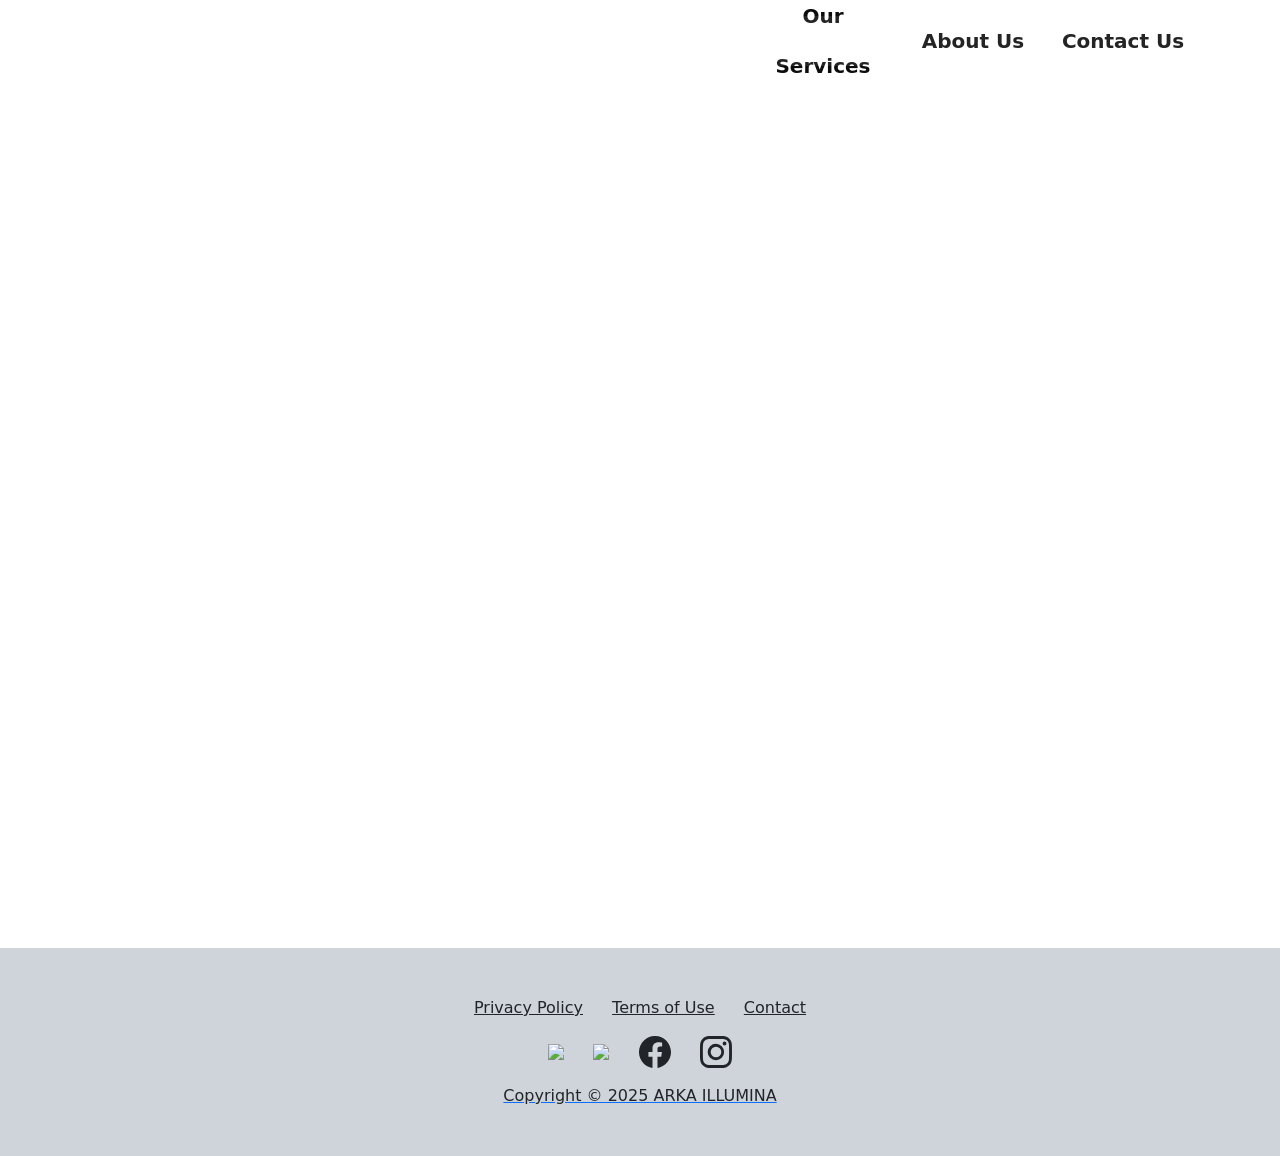
==== index.html @ 5474478c "Add files via upload Publishing" ====
<!DOCTYPE html>
<html data-bs-theme="light" lang="en">

<head>
    <meta charset="utf-8">
    <meta name="viewport" content="width=device-width, initial-scale=1.0, shrink-to-fit=no">
    <title>Arka</title>
    <link rel="icon" type="image/png" sizes="1108x424" href="assets/img/DISENYO%20ARKA%20LOGO%202%20.png">
    <link rel="icon" type="image/png" sizes="1108x424" href="assets/img/DISENYO%20ARKA%20LOGO%202%20.png" media="(prefers-color-scheme: dark)">
    <link rel="icon" type="image/png" sizes="1108x424" href="assets/img/DISENYO%20ARKA%20LOGO%202%20.png">
    <link rel="icon" type="image/png" sizes="1108x424" href="assets/img/DISENYO%20ARKA%20LOGO%202%20.png" media="(prefers-color-scheme: dark)">
    <link rel="icon" type="image/png" sizes="1108x424" href="assets/img/DISENYO%20ARKA%20LOGO%202%20.png">
    <link rel="icon" type="image/png" sizes="1108x424" href="assets/img/DISENYO%20ARKA%20LOGO%202%20.png">
    <link rel="stylesheet" href="assets/bootstrap/css/bootstrap.min.css">
    <link rel="stylesheet" href="assets/css/ABeeZee.css">
    <link rel="stylesheet" href="assets/css/Aboreto.css">
    <link rel="stylesheet" href="assets/css/Abril%20Fatface.css">
    <link rel="stylesheet" href="assets/css/Just%20Another%20Hand.css">
    <link rel="stylesheet" href="assets/css/Montserrat.css">
    <link rel="stylesheet" href="assets/css/aos.min.css">
    <link rel="stylesheet" href="assets/css/Articles-Cards-images.css">
    <link rel="stylesheet" href="assets/css/Custom-Button.css">
    <link rel="stylesheet" href="assets/css/legals.css">
    <link rel="stylesheet" href="assets/css/Navbar-Right-Links-icons.css">
    <link rel="stylesheet" href="assets/css/parallax.css">
    <link rel="stylesheet" href="assets/css/ScrollConfig.css">
    <link rel="stylesheet" href="assets/css/styles.css">
</head>

<body data-bs-smooth-scroll="true">
    <div class="scroll-wrapper">
        <div class="d-xl-flex justify-content-xl-center align-items-xl-start section" data-bs-spy="scroll">
            <div>
                <nav class="navbar navbar-expand-md bg-body py-3">
                    <div class="container"><a class="navbar-brand d-flex align-items-center" data-aos="fade-up" data-aos-duration="900" data-aos-once="true" href="index.html"><img width="235" src="assets/img/DISENYO%20ARKA%20LOGO%202%20.png"></a><button data-bs-toggle="collapse" class="navbar-toggler" data-bs-target="#navcol-2"><span class="visually-hidden">Toggle navigation</span><span class="navbar-toggler-icon"></span></button>
                        <div class="collapse navbar-collapse fs-5 fw-bolder text-center" id="navcol-2">
                            <ul class="navbar-nav fw-semibold ms-auto">
                                <li class="nav-item d-flex justify-content-center"><a class="nav-link box-anim btn-three c_btn" href="Services.html">Our Services</a></li>
                                <li class="nav-item d-flex justify-content-center"><a class="nav-link box-anim btn-three c_btn" href="AboutUs.html">About Us</a></li>
                                <li class="nav-item d-flex justify-content-center"><a class="nav-link box-anim btn-three c_btn" href="ContactUs.html">Contact Us</a></li>
                            </ul>
                        </div>
                    </div>
                </nav>
                <div class="container hieght_adj" data-bs-smooth-scroll="true">
                    <div class="row justify-content-center" style="font-family: Aboreto, serif;">
                        <div class="col-auto col-md-6 col-lg-3 col-def-sort" data-aos="fade-down" data-aos-duration="900" data-aos-delay="1350" data-aos-once="true"><img class="img_size" src="assets/img/clipboard-image-1.png"></div>
                        <div class="col-6 align-self-center col-def" data-aos="fade-down-left" data-aos-duration="950" data-aos-delay="2600" data-aos-once="true">
                            <div class="row">
                                <div class="col">
                                    <h1 class="text-uppercase fw-bold adj-fonts">Design That Speaks. <br>Style That Stays.</h1>
                                </div>
                            </div>
                            <div class="row text-center">
                                <div class="col align-self-center">
                                    <div class="row row-cols-1 row-cols-sm-1 row-cols-md-1 row-cols-lg-1 row-cols-xl-2 row-cols-xxl-2 text-center">
                                        <div class="col align-self-center" style="margin-bottom: 3em;">
                                            <p class="p_adj">At Arka Designs, every solution is a step forward—crafted with intention, built to last, and always mindful of what comes next. We don’t just design for now—we design with foresight.</p><div class="b_container">
<div class="b_wrapper">
  <div class="b_link_wrapper">
    <a class="custom_button" href="assets/docx/DISENYO_ARKA_COMPANY_PROFILE_PORTFOLIO_JANUARY_2025.pdf">View Portfolio</a>
    <div class="b_icon">
      <svg xmlns="http://www.w3.org/2000/svg" viewBox="0 0 268.832 268.832">
        <path d="M265.17 125.577l-80-80c-4.88-4.88-12.796-4.88-17.677 0-4.882 4.882-4.882 12.796 0 17.678l58.66 58.66H12.5c-6.903 0-12.5 5.598-12.5 12.5 0 6.903 5.597 12.5 12.5 12.5h213.654l-58.66 58.662c-4.88 4.882-4.88 12.796 0 17.678 2.44 2.44 5.64 3.66 8.84 3.66s6.398-1.22 8.84-3.66l79.997-80c4.883-4.882 4.883-12.796 0-17.678z"/>
      </svg>
    </div>
  </div>
  
</div>
</div>
                                        </div>
                                        <div class="col"><img src="assets/img/clipboard-image-3.png" style="width: 95%;"></div>
                                    </div>
                                </div>
                            </div>
                        </div>
                    </div>
                </div>
            </div>
        </div>
        <div class="d-xl-flex align-items-xl-center section" data-bs-spy="scroll">
            <div class="container py-4 py-xl-5 max_container" style="background: url(&quot;assets/img/clipboard-image-4.png&quot;) center / cover no-repeat;">
                <div class="row mb-5">
                    <div class="col-md-8 col-xl-6 text-center text-light mx-auto">
                        <h2 class="text-light" style="text-shadow: 1px 1px 11px var(--bs-emphasis-color);">V I S I O N &amp; M I S S I O N</h2>
                        <p class="w-lg-50" style="text-shadow: 1px 1px 11px var(--bs-emphasis-color);">A company to create present without compromising the future by all means of solution</p>
                    </div>
                </div>
                <div class="row gy-4 row-cols-1 row-cols-md-1 row-cols-lg-1 row-cols-xl-2">
                    <div class="col text-center d-xxl-flex justify-content-xxl-center">
                        <div class="card lmax_width">
                            <div class="card-body p-4">
                                <p class="text-primary card-text mb-0">C O R E</p>
                                <h4 class="card-title">Integrity</h4>
                                <p class="card-text">Someone who they can trust to put forth their best efforts</p>
                                <div class="d-flex">
                                    <div></div>
                                </div>
                            </div>
                        </div>
                    </div>
                    <div class="col text-center d-xxl-flex justify-content-xxl-center">
                        <div class="card lmax_width">
                            <div class="card-body p-4">
                                <p class="text-primary card-text mb-0">C O R E</p>
                                <h4 class="card-title">Honesty</h4>
                                <p class="card-text"><span style="color: black;">Maintain good relationship with coworkers, clients and professionals</span></p>
                                <div class="d-flex">
                                    <div></div>
                                </div>
                            </div>
                        </div>
                    </div>
                    <div class="col text-center d-xxl-flex justify-content-xxl-center">
                        <div class="card lmax_width">
                            <div class="card-body p-4">
                                <p class="text-primary card-text mb-0">C O R E</p>
                                <h4 class="card-title">Responsibility</h4>
                                <p class="card-text"><span style="color: black;">Decision making, work &amp; time management</span></p>
                                <div class="d-flex">
                                    <div></div>
                                </div>
                            </div>
                        </div>
                    </div>
                    <div class="col d-xxl-flex justify-content-xxl-center">
                        <div class="card lmax_width">
                            <div class="card-body text-center p-4">
                                <p class="text-primary card-text mb-0">C O R E</p>
                                <h4 class="card-title">Work &amp; Life</h4>
                                <p class="card-text"><span style="color: black;">It is not to prioritize your schedule, but t o schedule your priorities</span></p>
                                <div class="d-flex">
                                    <div></div>
                                </div>
                            </div>
                        </div>
                    </div>
                </div>
            </div>
        </div>
        <div class="d-xl-flex align-items-xl-center section" data-bs-spy="scroll">
            <div class="container">
                <section class="text-white py-4 py-xl-5">
                    <div class="container">
                        <div class="border rounded border-0 d-flex flex-column justify-content-center align-items-center p-4 py-5" style="background: linear-gradient(rgba(0,123,255,0.2), rgba(0,123,255,0.2)), url(&quot;assets/img/clipboard-image-2.png&quot;) center / cover;height: 500px;">
                            <div class="row">
                                <div class="col-md-10 col-xl-8 text-center d-flex d-sm-flex d-md-flex justify-content-center align-items-center mx-auto justify-content-md-start align-items-md-center justify-content-xl-center">
                                    <div>
                                        <h1 class="text-uppercase fw-bold mb-3" style="text-shadow: 1px 1px 12px var(--bs-emphasis-color);">OUR STORY</h1>
                                        <p class="mb-4" style="text-shadow: 2px 2px 6px var(--bs-emphasis-color);">Our company, which started in December 2019, is based in the Philippines and focuses on space restoration and furniture refurbishment by renovating and restoring it to its original state. As the years go by, the company has ventured into mall fit-outs and mall kiosks, considering luxury brands, cosmetics, and restaurants. Given a chance at large-scale planning comes the resorts, rest houses, and dream houses. Disenyo Arka is our trademark name while Arka-Illumina is the name registered on all supporting documents</p>
                                    </div>
                                </div>
                            </div>
                        </div>
                    </div>
                </section>
            </div>
        </div>
        <div class="d-xl-flex align-items-xl-center section" data-bs-spy="scroll">
            <div class="container">
                <div class="row row-cols-1 row-cols-sm-1 row-cols-md-2 row-cols-lg-2 row-cols-xl-2 row-cols-xxl-2">
                    <div class="col">
                        <div class="row">
                            <div class="col">
                                <div>
                                    <div class="row text-center">
                                        <div class="col"><img src="assets/img/ARKA%20ILLUMINA%20PNG.png" width="200" style="position: relative;"></div>
                                        <div class="col">
                                            <h1>Our Philosophy</h1>
                                            <p>“Design for people <br>-by nature”</p>
                                        </div>
                                    </div>
                                </div>
                            </div>
                        </div>
                        <div class="row">
                            <div class="col"><img src="assets/img/clipboard-image-12.png" width="100%"></div>
                            <div class="col"><img src="assets/img/clipboard-image-13.png" width="100%"></div>
                            <div class="col"><img src="assets/img/clipboard-image-14.png" width="100%"></div>
                        </div>
                    </div>
                    <div class="col align-self-center">
                        <div class="carousel slide" data-bs-ride="carousel" id="carousel-1">
                            <div class="carousel-inner">
                                <div class="carousel-item active"><img class="w-100 d-block" src="assets/img/clipboard-image-5.png" alt="Slide Image"></div>
                                <div class="carousel-item"><img class="w-100 d-block" src="assets/img/clipboard-image-11.png"></div>
                                <div class="carousel-item"><img class="w-100 d-block" src="assets/img/clipboard-image-10.png" alt="Slide Image"></div>
                                <div class="carousel-item"><img class="w-100 d-block" src="assets/img/clipboard-image-9.png" alt="Slide Image"></div>
                            </div>
                            <div><a class="carousel-control-prev" href="#carousel-1" role="button" data-bs-slide="prev"><span class="carousel-control-prev-icon"></span><span class="visually-hidden">Previous</span></a><a class="carousel-control-next" href="#carousel-1" role="button" data-bs-slide="next"><span class="carousel-control-next-icon"></span><span class="visually-hidden">Next</span></a></div>
                            <div class="carousel-indicators"><button type="button" data-bs-target="#carousel-1" data-bs-slide-to="0" class="active"></button> <button type="button" data-bs-target="#carousel-1" data-bs-slide-to="1"></button> <button type="button" data-bs-target="#carousel-1" data-bs-slide-to="2"></button> <button type="button" data-bs-target="#carousel-1" data-bs-slide-to="3"></button></div>
                        </div>
                    </div>
                </div>
            </div>
        </div>
    </div>
    <footer class="text-center bg-dark-subtle" style="margin-top: 3em;">
        <div class="container text-dark-emphasis py-4 py-lg-5">
            <ul class="list-inline">
                <li class="list-inline-item me-4"><a class="link-dark" href="privacy.html">Privacy Policy</a></li>
                <li class="list-inline-item me-4"><a class="link-dark" href="terms.html">Terms of Use</a></li>
                <li class="list-inline-item"><a class="link-dark" href="ContactUs.html">Contact</a></li>
            </ul>
            <ul class="list-inline">
                <li class="list-inline-item me-4"><a href="index.html"><img src="assets/img/DISENYO%20ARKA%20LOGO%202%20.png" width="90"></a></li>
                <li class="list-inline-item me-4"><a href="copy.html"><img src="assets/img/ARKA%20ILLUMINA%20PNG.png" width="90"></a></li>
                <li class="list-inline-item me-4"><a href="https://www.facebook.com/share/1adW7vYdAq/"><svg xmlns="http://www.w3.org/2000/svg" width="1em" height="1em" fill="currentColor" viewBox="0 0 16 16" class="bi bi-facebook fs-2 text-dark">
                            <path d="M16 8.049c0-4.446-3.582-8.05-8-8.05C3.58 0-.002 3.603-.002 8.05c0 4.017 2.926 7.347 6.75 7.951v-5.625h-2.03V8.05H6.75V6.275c0-2.017 1.195-3.131 3.022-3.131.876 0 1.791.157 1.791.157v1.98h-1.009c-.993 0-1.303.621-1.303 1.258v1.51h2.218l-.354 2.326H9.25V16c3.824-.604 6.75-3.934 6.75-7.951"></path>
                        </svg></a></li>
                <li class="list-inline-item"><a href="https://l.facebook.com/l.php?u=https%3A%2F%2Fwww.instagram.com%2F_u%2Fdisenyo_.arka%3Figsh%3DMWdramJhemo5dXpmaQ%253D%253D%26fbclid%3DIwZXh0bgNhZW0CMTAAYnJpZBExb1ZEa1NxTHBJeFIzMUhpTgEeJckvPJArrrnr8qedAKUQjZtYBeEW9Y-iQZsZ3EF8ZM2bUMLweVgJUHp-LIY_aem_Ee-7JcLedaXMKD9zFIa9NA&amp;h=AT1GXMm3JYJP9fhIzOs9dSbSFIQNf-H3M2djO6bfSwwJM0FNCi02kGoFpY5zuVVJCQiL8ZRgDde3kzv2AzvMfyiwbUlbVFyhkjvFOXuxwPGM8BqV6KqAAoL0Y_a-M5XO" rel="external"><svg xmlns="http://www.w3.org/2000/svg" width="1em" height="1em" fill="currentColor" viewBox="0 0 16 16" class="bi bi-instagram fs-2 text-dark">
                            <path d="M8 0C5.829 0 5.556.01 4.703.048 3.85.088 3.269.222 2.76.42a3.917 3.917 0 0 0-1.417.923A3.927 3.927 0 0 0 .42 2.76C.222 3.268.087 3.85.048 4.7.01 5.555 0 5.827 0 8.001c0 2.172.01 2.444.048 3.297.04.852.174 1.433.372 1.942.205.526.478.972.923 1.417.444.445.89.719 1.416.923.51.198 1.09.333 1.942.372C5.555 15.99 5.827 16 8 16s2.444-.01 3.298-.048c.851-.04 1.434-.174 1.943-.372a3.916 3.916 0 0 0 1.416-.923c.445-.445.718-.891.923-1.417.197-.509.332-1.09.372-1.942C15.99 10.445 16 10.173 16 8s-.01-2.445-.048-3.299c-.04-.851-.175-1.433-.372-1.941a3.926 3.926 0 0 0-.923-1.417A3.911 3.911 0 0 0 13.24.42c-.51-.198-1.092-.333-1.943-.372C10.443.01 10.172 0 7.998 0h.003zm-.717 1.442h.718c2.136 0 2.389.007 3.232.046.78.035 1.204.166 1.486.275.373.145.64.319.92.599.28.28.453.546.598.92.11.281.24.705.275 1.485.039.843.047 1.096.047 3.231s-.008 2.389-.047 3.232c-.035.78-.166 1.203-.275 1.485a2.47 2.47 0 0 1-.599.919c-.28.28-.546.453-.92.598-.28.11-.704.24-1.485.276-.843.038-1.096.047-3.232.047s-2.39-.009-3.233-.047c-.78-.036-1.203-.166-1.485-.276a2.478 2.478 0 0 1-.92-.598 2.48 2.48 0 0 1-.6-.92c-.109-.281-.24-.705-.275-1.485-.038-.843-.046-1.096-.046-3.233 0-2.136.008-2.388.046-3.231.036-.78.166-1.204.276-1.486.145-.373.319-.64.599-.92.28-.28.546-.453.92-.598.282-.11.705-.24 1.485-.276.738-.034 1.024-.044 2.515-.045v.002zm4.988 1.328a.96.96 0 1 0 0 1.92.96.96 0 0 0 0-1.92zm-4.27 1.122a4.109 4.109 0 1 0 0 8.217 4.109 4.109 0 0 0 0-8.217zm0 1.441a2.667 2.667 0 1 1 0 5.334 2.667 2.667 0 0 1 0-5.334"></path>
                        </svg></a></li>
            </ul><a href="copy.html"><span style="color: rgb(33, 37, 41);">Copyright © 2025 ARKA ILLUMINA</span></a>
        </div>
    </footer>
    <script src="assets/bootstrap/js/bootstrap.min.js"></script>
    <script src="assets/js/aos.min.js"></script>
    <script src="assets/js/bs-init.js"></script>
    <script src="assets/js/scrollbehavior.js"></script>
</body>

</html>
---- assets/css/ABeeZee.css ----
@font-face {
	font-family: 'ABeeZee';
	src: url(../../assets/fonts/ABeeZee-4d5037aebfdd6601207320d04ea0ff1c.woff2) format('woff2');
	font-weight: 400;
	font-style: normal;
	font-display: swap;
	unicode-range: U+0100-02BA, U+02BD-02C5, U+02C7-02CC, U+02CE-02D7, U+02DD-02FF, U+0304, U+0308, U+0329, U+1D00-1DBF, U+1E00-1E9F, U+1EF2-1EFF, U+2020, U+20A0-20AB, U+20AD-20C0, U+2113, U+2C60-2C7F, U+A720-A7FF;
}

@font-face {
	font-family: 'ABeeZee';
	src: url(../../assets/fonts/ABeeZee-ebcf314e23b920879e1a8a43543ef1c7.woff2) format('woff2');
	font-weight: 400;
	font-style: normal;
	font-display: swap;
	unicode-range: U+0000-00FF, U+0131, U+0152-0153, U+02BB-02BC, U+02C6, U+02DA, U+02DC, U+0304, U+0308, U+0329, U+2000-206F, U+20AC, U+2122, U+2191, U+2193, U+2212, U+2215, U+FEFF, U+FFFD;
}
---- assets/css/Aboreto.css ----
@font-face {
	font-family: 'Aboreto';
	src: url(../../assets/fonts/Aboreto-c7ea56d640bf92d4561f7e83de775d78.woff2) format('woff2');
	font-weight: 400;
	font-style: normal;
	font-display: swap;
	unicode-range: U+0100-02BA, U+02BD-02C5, U+02C7-02CC, U+02CE-02D7, U+02DD-02FF, U+0304, U+0308, U+0329, U+1D00-1DBF, U+1E00-1E9F, U+1EF2-1EFF, U+2020, U+20A0-20AB, U+20AD-20C0, U+2113, U+2C60-2C7F, U+A720-A7FF;
}

@font-face {
	font-family: 'Aboreto';
	src: url(../../assets/fonts/Aboreto-3cfb3671eda9922eebf773035b8557d1.woff2) format('woff2');
	font-weight: 400;
	font-style: normal;
	font-display: swap;
	unicode-range: U+0000-00FF, U+0131, U+0152-0153, U+02BB-02BC, U+02C6, U+02DA, U+02DC, U+0304, U+0308, U+0329, U+2000-206F, U+20AC, U+2122, U+2191, U+2193, U+2212, U+2215, U+FEFF, U+FFFD;
}
---- assets/css/Montserrat.css ----
@font-face {
	font-family: 'Montserrat';
	src: url(../../assets/fonts/Montserrat-0443933b13df9204fcfd744148a44ef1.woff2) format('woff2');
	font-weight: 400;
	font-style: normal;
	font-display: swap;
	unicode-range: U+0460-052F, U+1C80-1C8A, U+20B4, U+2DE0-2DFF, U+A640-A69F, U+FE2E-FE2F;
}

@font-face {
	font-family: 'Montserrat';
	src: url(../../assets/fonts/Montserrat-496318376700c988bd7d71dcb9a069e9.woff2) format('woff2');
	font-weight: 400;
	font-style: normal;
	font-display: swap;
	unicode-range: U+0301, U+0400-045F, U+0490-0491, U+04B0-04B1, U+2116;
}

@font-face {
	font-family: 'Montserrat';
	src: url(../../assets/fonts/Montserrat-e1929891f981581f28bb014d74729f6d.woff2) format('woff2');
	font-weight: 400;
	font-style: normal;
	font-display: swap;
	unicode-range: U+0102-0103, U+0110-0111, U+0128-0129, U+0168-0169, U+01A0-01A1, U+01AF-01B0, U+0300-0301, U+0303-0304, U+0308-0309, U+0323, U+0329, U+1EA0-1EF9, U+20AB;
}

@font-face {
	font-family: 'Montserrat';
	src: url(../../assets/fonts/Montserrat-a4b78bffccf4ecd6c4f20a5031b5a8d3.woff2) format('woff2');
	font-weight: 400;
	font-style: normal;
	font-display: swap;
	unicode-range: U+0100-02BA, U+02BD-02C5, U+02C7-02CC, U+02CE-02D7, U+02DD-02FF, U+0304, U+0308, U+0329, U+1D00-1DBF, U+1E00-1E9F, U+1EF2-1EFF, U+2020, U+20A0-20AB, U+20AD-20C0, U+2113, U+2C60-2C7F, U+A720-A7FF;
}

@font-face {
	font-family: 'Montserrat';
	src: url(../../assets/fonts/Montserrat-d4b1804c99b79709e29f1318aeaadfb2.woff2) format('woff2');
	font-weight: 400;
	font-style: normal;
	font-display: swap;
	unicode-range: U+0000-00FF, U+0131, U+0152-0153, U+02BB-02BC, U+02C6, U+02DA, U+02DC, U+0304, U+0308, U+0329, U+2000-206F, U+20AC, U+2122, U+2191, U+2193, U+2212, U+2215, U+FEFF, U+FFFD;
}
---- assets/css/Articles-Cards-images.css ----
.fit-cover {
  object-fit: cover;
}
---- assets/css/Custom-Button.css ----
.b_container {
  position: relative;
  top: 50%;
  left: 50%;
  transform: translate(-50%, -50%);
}

.b_wrapper {
  position: fixed;
  top: 50%;
  left: 50%;
  transform: translate(-50%, -50%);
}

.b_link_wrapper {
  position: relative;
}

a.custom_button {
  font-family: 'Lato', sans-serif;
  display: block;
  width: 250px;
  height: 50px;
  line-height: 50px;
  font-weight: bold;
  text-decoration: none;
  background: #333;
  text-align: center;
  color: #fbfffa;
  text-transform: uppercase;
  letter-spacing: 1px;
  border: 3px solid #333;
  transition: all .35s;
}

.b_icon {
  width: 50px;
  height: 50px;
  border: 3px solid transparent;
  position: absolute;
  transform: rotate(45deg);
  right: 0;
  top: 0;
  z-index: -1;
  transition: all .35s;
}

.b_icon svg {
  width: 30px;
  position: absolute;
  top: calc(50% - 15px);
  left: calc(50% - 15px);
  transform: rotate(-45deg);
  fill: #2ecc71;
  transition: all .35s;
}

a.custom_button:hover {
  width: 200px;
  border: 3px solid #2ecc71;
  background: transparent;
  color: #2ecc71;
}

a.custom_button:hover + .b_icon {
  border: 3px solid #2ecc71;
  right: -25%;
}
---- assets/css/legals.css ----
.legal-page {
  max-width: 900px;
  margin: 60px auto;
  padding: 40px 20px;
  background-color: rgba(0, 0, 0, 0.05);
  border-radius: 12px;
  font-family: 'Segoe UI', sans-serif;
  color: #333;
}

.legal-page h1 {
  font-size: 2rem;
  font-weight: 600;
  margin-bottom: 20px;
  text-align: center;
}

.legal-page h2 {
  font-size: 1.2rem;
  font-weight: 600;
  margin-top: 30px;
  margin-bottom: 10px;
}

.legal-page p {
  line-height: 1.6;
  margin-bottom: 20px;
}

.legal-page ul {
  padding-left: 20px;
  margin-bottom: 20px;
}

.legal-page li {
  margin-bottom: 10px;
}

.legal-page .contact {
  margin-top: 40px;
  font-style: italic;
  text-align: center;
}
---- assets/css/Navbar-Right-Links-icons.css ----
.bs-icon {
  --bs-icon-size: .75rem;
  display: flex;
  flex-shrink: 0;
  justify-content: center;
  align-items: center;
  font-size: var(--bs-icon-size);
  width: calc(var(--bs-icon-size) * 2);
  height: calc(var(--bs-icon-size) * 2);
  color: var(--bs-primary);
}

.bs-icon-xs {
  --bs-icon-size: 1rem;
  width: calc(var(--bs-icon-size) * 1.5);
  height: calc(var(--bs-icon-size) * 1.5);
}

.bs-icon-sm {
  --bs-icon-size: 1rem;
}

.bs-icon-md {
  --bs-icon-size: 1.5rem;
}

.bs-icon-lg {
  --bs-icon-size: 2rem;
}

.bs-icon-xl {
  --bs-icon-size: 2.5rem;
}

.bs-icon.bs-icon-primary {
  color: var(--bs-white);
  background: var(--bs-primary);
}

.bs-icon.bs-icon-primary-light {
  color: var(--bs-primary);
  background: rgba(var(--bs-primary-rgb), .2);
}

.bs-icon.bs-icon-semi-white {
  color: var(--bs-primary);
  background: rgba(255, 255, 255, .5);
}

.bs-icon.bs-icon-rounded {
  border-radius: .5rem;
}

.bs-icon.bs-icon-circle {
  border-radius: 50%;
}
---- assets/css/parallax.css ----
/* Parallax background sections */

.parallax-bg {
  background-attachment: fixed;
  background-position: center;
  background-repeat: no-repeat;
  background-size: cover;
  position: relative;
  z-index: 1;
  text-align: center;
}

/* Shared card styling */

.parallax-bg .container, .section-card {
  background-color: rgba(0, 0, 0, 0.5);
  padding: 40px;
  border-radius: 12px;
  color: #fff;
  max-width: 900px;
  margin: auto;
  text-align: center;
}

/* Typography */

.parallax-bg h2, .parallax-bg p, .parallax-bg li, .section-card h2, .section-card p, .section-card li {
  color: #fff;
}

ul.row li {
  list-style: none;
  margin-bottom: 10px;
}

/* Responsive tweaks */

@media (max-width: 768px) {
  .parallax-bg {
    background-attachment: scroll;
  }
}

@media (max-width: 768px) {
  .parallax-bg .container, .section-card {
    padding: 20px;
  }
}

@media (max-width: 768px) {
  .parallax-bg h2, .section-card h2 {
    font-size: 1.5rem;
  }
}

@media (max-width: 768px) {
  .parallax-bg p, .parallax-bg li, .section-card p, .section-card li {
    font-size: 1rem;
  }
}

@media (max-width: 768px) {
  .row > [class*="col-"] {
    text-align: center;
    padding-bottom: 20px;
  }
}
---- assets/css/ScrollConfig.css ----
@media (min-width: 1200px) {
  .scroll-wrapper {
    scroll-snap-type: y mandatory;
    overflow-y: scroll;
    height: 100vh;
    scroll-behavior: smooth;
  }
}

@media (min-width: 1200px) {
  .section {
    scroll-snap-align: start;
    justify-content: center;
    height: 100vh;
  }
}
---- assets/css/styles.css ----
.col-def-sort {
}

@media (max-width: 768px) {
  .col-def-sort {
    order: 2;
    width: 80%;
    display: none;
  }
}

.col-def {
  width: 50%;
}

@media (max-width: 768px) {
  .col-def {
    width: 100%;
    margin-bottom: 4em;
  }
}

@media (max-width: 768px) {
  .col-def {
    width: 100%;
    margin-bottom: 4em;
  }
}

.adj-fonts {
  font-size: 2.9vw;
  margin-bottom: 1em;
  font-family: Montserrat, sans-serif;
}

@media (max-width: 768px) {
  .adj-fonts {
    font-size: 4vw;
    margin-bottom: 1em;
    font-family: Montserrat, sans-serif;
  }
}

.p_adj {
  margin-bottom: 3em;
  font-size: 1em;
  font-family: Montserrat, sans-serif;
}

@media (max-width: 768px) {
  .p_adj {
    margin-bottom: 3em;
    font-size: 3vw;
    font-family: Montserrat, sans-serif;
  }
}

/* ========================      BUTTON THREE======================== */

.box-anim {
  display: flex;
  justify-content: center;
  align-items: center;
}

.c_btn {
  line-height: 50px;
  height: 50px;
  text-align: center;
  width: 150px;
  cursor: pointer;
}

.btn-three {
  color: #0d0c0c;
  transition: all 0.5s;
  position: relative;
}

.btn-three::before {
  content: '';
  position: absolute;
  top: 0;
  left: 0;
  width: 100%;
  height: 100%;
  z-index: 1;
  background-color: rgba(255,255,255,0.1);
  transition: all 0.3s;
}

.btn-three:hover::before {
  opacity: 0;
  transform: scale(0.5,0.5);
}

.btn-three::after {
  content: '';
  position: absolute;
  top: 0;
  left: 0;
  width: 100%;
  height: 100%;
  z-index: 1;
  opacity: 0;
  transition: all 0.3s;
  border: 1px solid rgba(0,0,0,0.5);
  transform: scale(1.2,1.2);
}

.btn-three:hover::after {
  opacity: 1;
  transform: scale(1,1);
}

.max_container {
  max-width: 100% !important;
}

@media (min-width: 576px) {
  .lmax_width {
    background: rgba(251,255,250,0.46);
    min-width: 533px;
  }
}

.lmax_width {
  background: rgba(251,255,250,0.46);
}

@media (min-width: 992px) {
  .dp {
    width: 8em !important;
  }
}

@media (min-width: 776px) {
  .dp {
    width: 8em !important;
  }
}

.dp {
  width: 29vw;
}

@media (min-height: 740px) {
  .hieght_adj {
    padding-top: 64px;
  }
}

.img_size {
  width: 80%;
}

@media (min-height: 875px) {
  .img_size {
    width: 100%;
  }
}

.image-section {
  height: 100vh;
  background-color: #fff;
}

.image-section::before {
  content: "";
  top: 0;
  right: 40px;
  width: 40%;
  height: 100%;
  background-image: url('../../assets/img/clipboard-image-13.png');
  background-size: auto;
  background-position: right;
  background-repeat: no-repeat;
  opacity: 1;
}

.stnd-up {
  width: 100%;
  display: none;
}

@media (min-width: 992px) {
  .stnd-up {
    width: 100%;
    display: inline;
  }
}
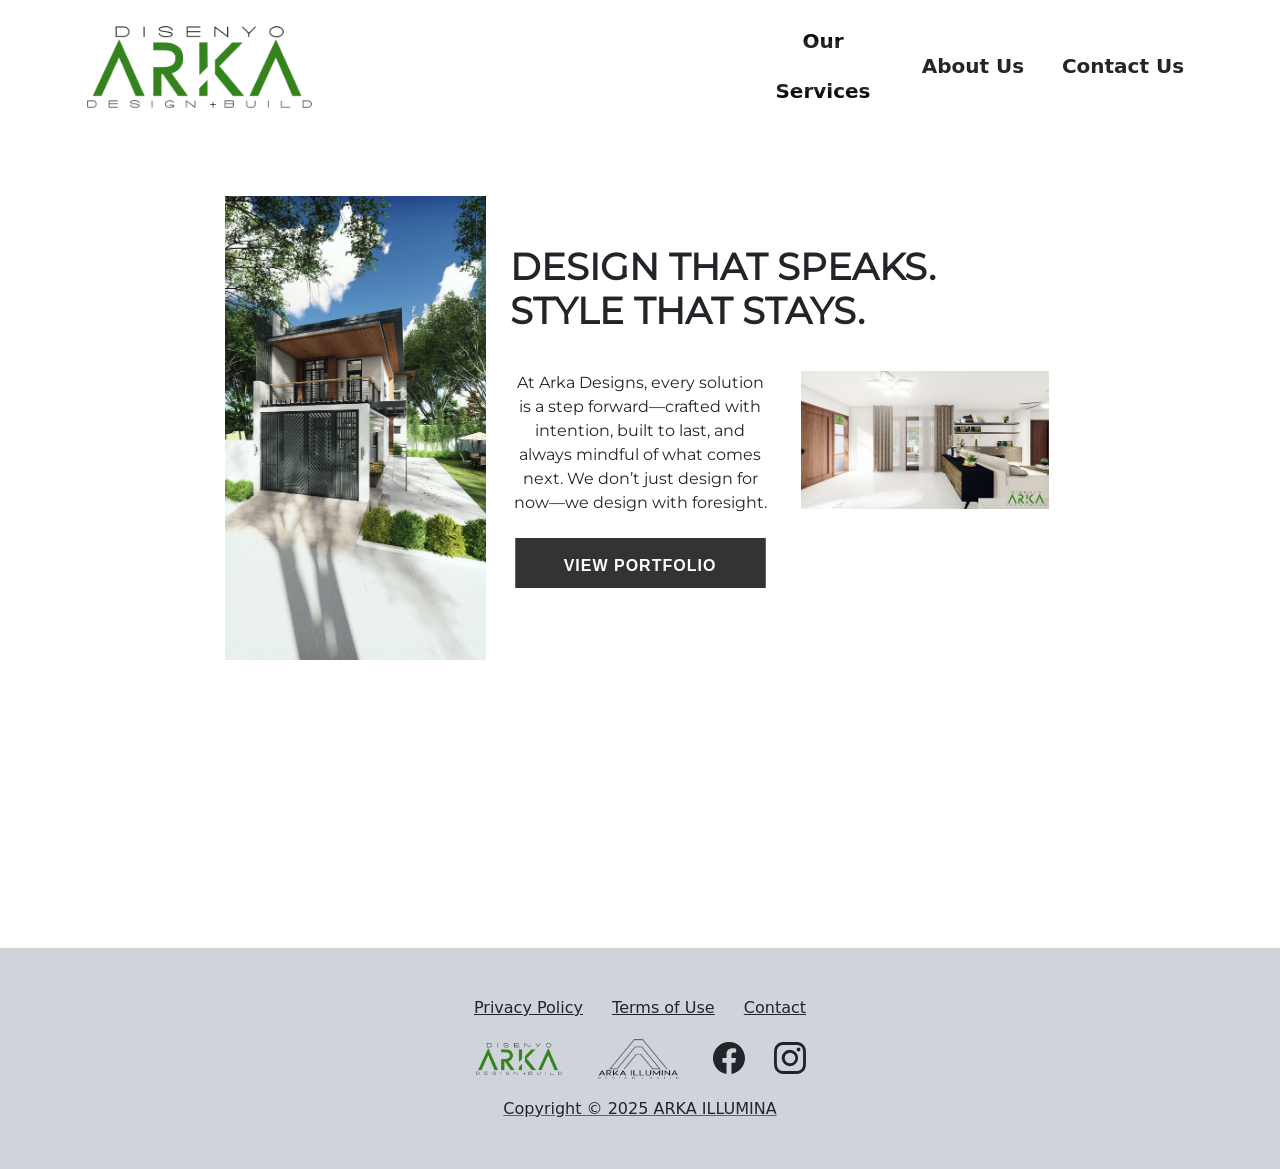
==== commit ef178150: "Update portfolio link to Google Drive" ====
--- a/index.html
+++ b/index.html
@@ -58,7 +58,7 @@
                                             <p class="p_adj">At Arka Designs, every solution is a step forward—crafted with intention, built to last, and always mindful of what comes next. We don’t just design for now—we design with foresight.</p><div class="b_container">
 <div class="b_wrapper">
   <div class="b_link_wrapper">
-    <a class="custom_button" href="assets/docx/DISENYO_ARKA_COMPANY_PROFILE_PORTFOLIO_JANUARY_2025.pdf">View Portfolio</a>
+    <a class="custom_button" href="https://drive.google.com/file/d/1OgD0xK-7En1KDCXn6Z05heqP87mAjWAe/view?usp=sharing">View Portfolio</a>
     <div class="b_icon">
       <svg xmlns="http://www.w3.org/2000/svg" viewBox="0 0 268.832 268.832">
         <path d="M265.17 125.577l-80-80c-4.88-4.88-12.796-4.88-17.677 0-4.882 4.882-4.882 12.796 0 17.678l58.66 58.66H12.5c-6.903 0-12.5 5.598-12.5 12.5 0 6.903 5.597 12.5 12.5 12.5h213.654l-58.66 58.662c-4.88 4.882-4.88 12.796 0 17.678 2.44 2.44 5.64 3.66 8.84 3.66s6.398-1.22 8.84-3.66l79.997-80c4.883-4.882 4.883-12.796 0-17.678z"/>
@@ -220,4 +220,4 @@
     <script src="assets/js/scrollbehavior.js"></script>
 </body>
 
-</html>+</html>
